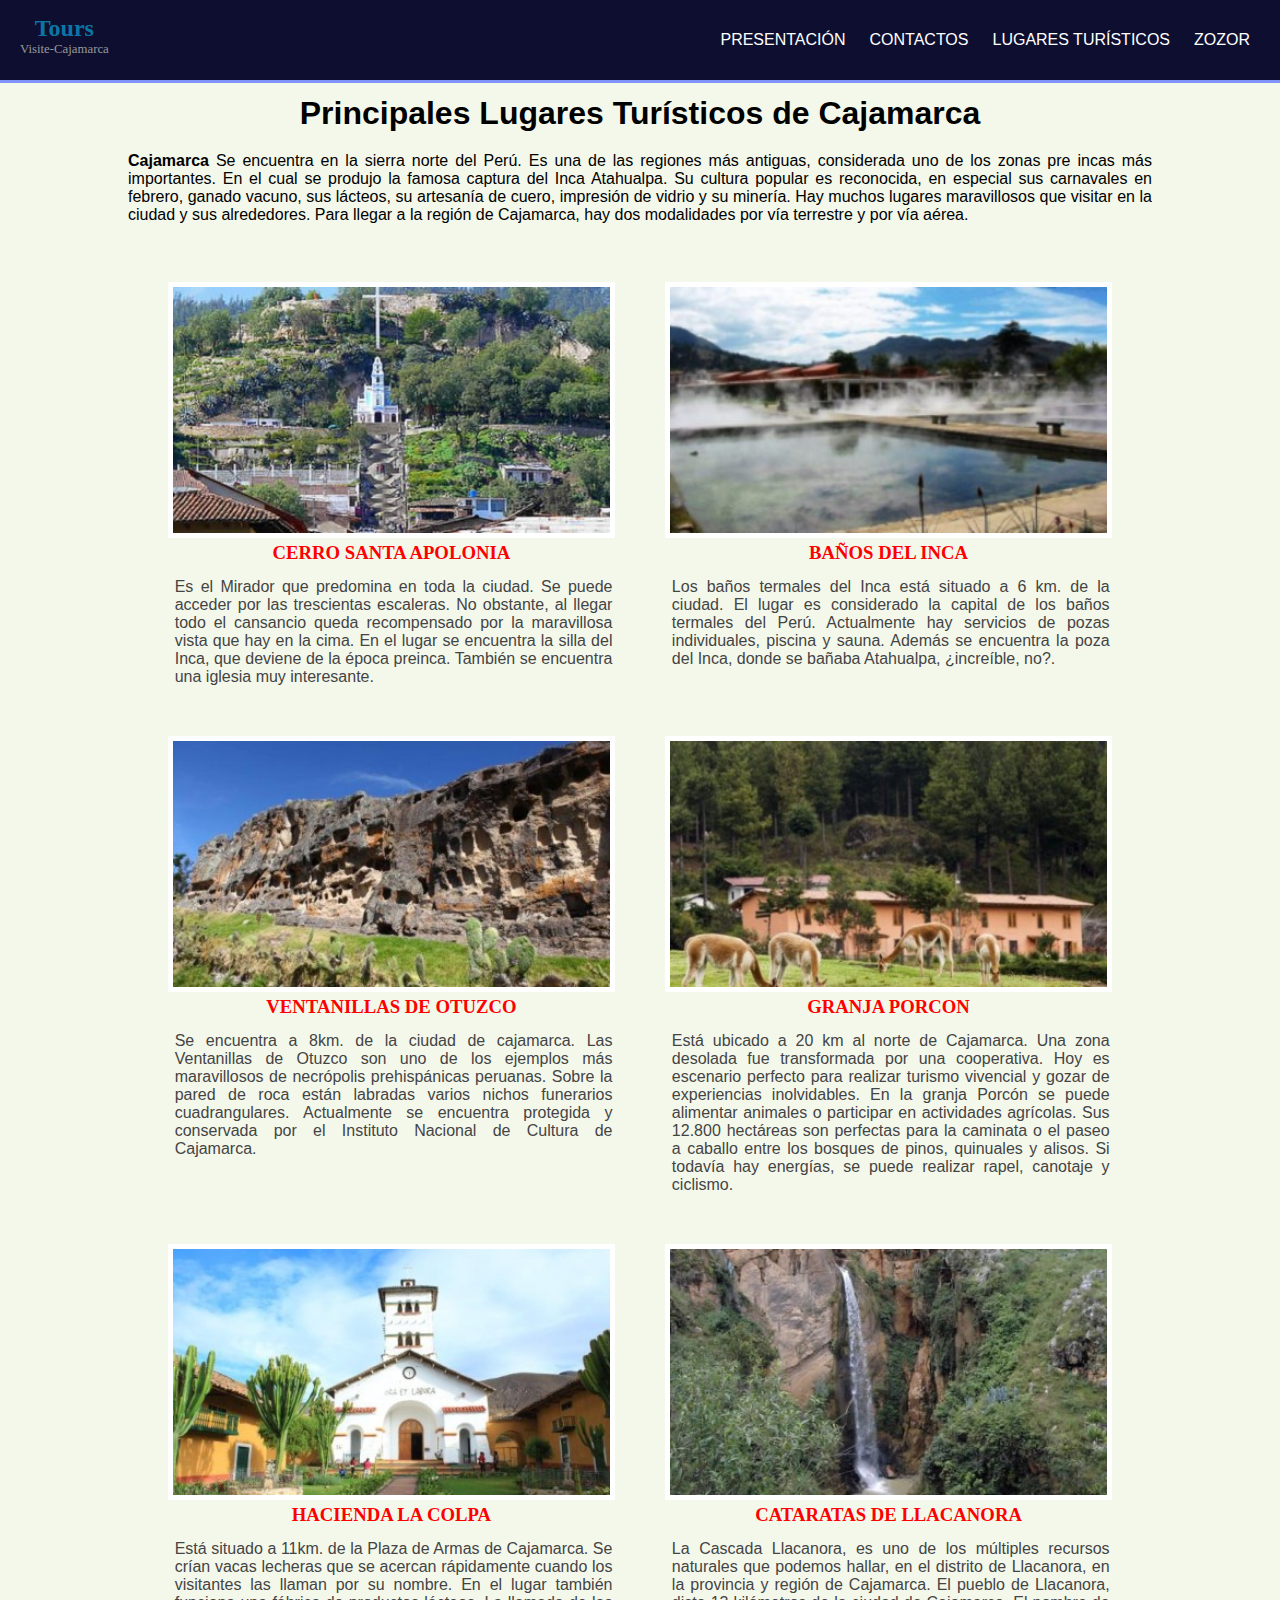
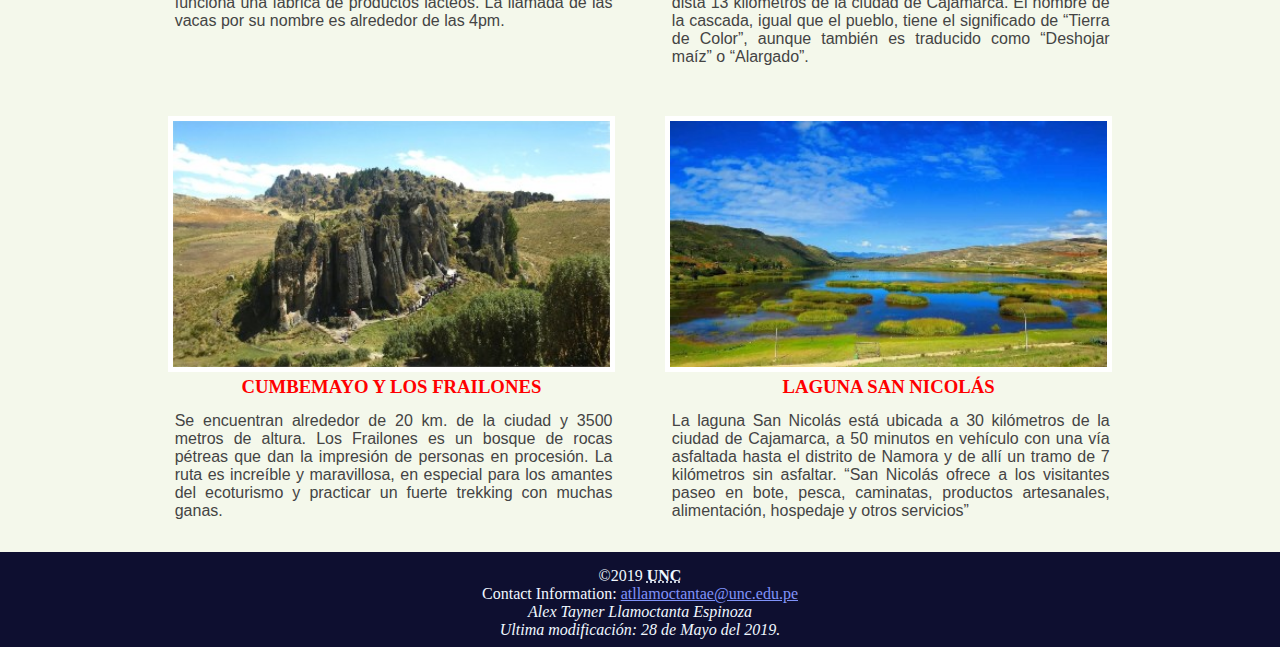
==== turismo.html @ ddd58a31 "Add files via upload" ====
<!DOCTYPE html>
<html lang="en">

<head>
    <meta charset="UTF-8">
    <meta name="viewport" content="width=device-width, initial-scale=1.0">
    <meta http-equiv="X-UA-Compatible" content="ie=edge">
    <title>Turismo</title>
    <link rel="stylesheet" href="css/style.css">
</head>

<body>
    <header class="main-header">
        <!-- / Inicio del logo-->
        <a class="logo" href="index.html">
            <span class="name">Tours</span>
            <span class="surnames">Visite-Cajamarca</span>
        </a>
        <!-- / Fin del Logo -->

        <nav>
            <ul>
                <li><a href="index.html ">Presentación</a></li>
                <li><a href="contactos.html ">Contactos</a></li>
                <li><a href="turismo.html">Lugares Turísticos</a></li>
                <li><a href="zozor.html">Zozor</a></li>
            </ul>
        </nav>
        <!-- / nav -->

    </header>
    <!-- Fin del header -->

    <section class="cuerpo">
        <div class="abc">
            <h1>Principales Lugares Turísticos de Cajamarca</h1>
            <p> <strong>Cajamarca</strong> Se encuentra en la sierra norte del Perú. Es una de las regiones más antiguas, considerada uno de los zonas pre incas más importantes. En el cual se produjo la famosa captura del Inca Atahualpa. Su cultura popular
                es reconocida, en especial sus carnavales en febrero, ganado vacuno, sus lácteos, su artesanía de cuero, impresión de vidrio y su minería. Hay muchos lugares maravillosos que visitar en la ciudad y sus alrededores. Para llegar a la región
                de Cajamarca, hay dos modalidades por vía terrestre y por vía aérea. </p>
        </div>
    </section>
    <section class="infor">
        <div class="cajas">
            <div class="caja">
                <img src="img/cerro.jpg" alt="">
                <h3>Cerro Santa Apolonia</h3>
                <p>Es el Mirador que predomina en toda la ciudad. Se puede acceder por las trescientas escaleras. No obstante, al llegar todo el cansancio queda recompensado por la maravillosa vista que hay en la cima. En el lugar se encuentra la silla del
                    Inca, que deviene de la época preinca. También se encuentra una iglesia muy interesante.</p>
            </div>
            <div class="caja">
                <img src="img/baños.jpg" alt="">
                <h3>Baños del Inca</h3>
                <p>Los baños termales del Inca está situado a 6 km. de la ciudad. El lugar es considerado la capital de los baños termales del Perú. Actualmente hay servicios de pozas individuales, piscina y sauna. Además se encuentra la poza del Inca, donde
                    se bañaba Atahualpa, ¿increíble, no?.</p>
            </div>
            <div class="caja">
                <img src="img/Ventanillas.jpg" alt="">
                <h3>Ventanillas de Otuzco</h3>
                <p>Se encuentra a 8km. de la ciudad de cajamarca. Las Ventanillas de Otuzco son uno de los ejemplos más maravillosos de necrópolis prehispánicas peruanas. Sobre la pared de roca están labradas varios nichos funerarios cuadrangulares. Actualmente
                    se encuentra protegida y conservada por el Instituto Nacional de Cultura de Cajamarca.</p>
            </div>
            <div class="caja">
                <img src="img/porcon.jpg" alt="">
                <h3>Granja Porcon</h3>
                <p>Está ubicado a 20 km al norte de Cajamarca. Una zona desolada fue transformada por una cooperativa. Hoy es escenario perfecto para realizar turismo vivencial y gozar de experiencias inolvidables. En la granja Porcón se puede alimentar
                    animales o participar en actividades agrícolas. Sus 12.800 hectáreas son perfectas para la caminata o el paseo a caballo entre los bosques de pinos, quinuales y alisos. Si todavía hay energías, se puede realizar rapel, canotaje y ciclismo.</p>
            </div>
            <div class="caja">
                <img src="img/collpa.jpg" alt="">
                <h3>Hacienda la Colpa</h3>
                <p>Está situado a 11km. de la Plaza de Armas de Cajamarca. Se crían vacas lecheras que se acercan rápidamente cuando los visitantes las llaman por su nombre. En el lugar también funciona una fábrica de productos lácteos. La llamada de las
                    vacas por su nombre es alrededor de las 4pm.</p>
            </div>
            <div class="caja">
                <img src="img/llacanora.jpg" alt="">
                <h3>Cataratas de Llacanora</h3>
                <p>La Cascada Llacanora, es uno de los múltiples recursos naturales que podemos hallar, en el distrito de Llacanora, en la provincia y región de Cajamarca. El pueblo de Llacanora, dista 13 kilómetros de la ciudad de Cajamarca. El nombre de
                    la cascada, igual que el pueblo, tiene el significado de “Tierra de Color”, aunque también es traducido como “Deshojar maíz” o “Alargado”.</p>
            </div>
            <div class="caja">
                <img src="img/Cumbemayo.jpg" alt="">
                <h3>Cumbemayo y los Frailones</h3>
                <p>Se encuentran alrededor de 20 km. de la ciudad y 3500 metros de altura. Los Frailones es un bosque de rocas pétreas que dan la impresión de personas en procesión. La ruta es increíble y maravillosa, en especial para los amantes del ecoturismo
                    y practicar un fuerte trekking con muchas ganas.</p>
            </div>
            <div class="caja">
                <img src="img/SanNicolas.jpg" alt="">
                <h3>Laguna San Nicolás</h3>
                <p>La laguna San Nicolás está ubicada a 30 kilómetros de la ciudad de Cajamarca, a 50 minutos en vehículo con una vía asfaltada hasta el distrito de Namora y de allí un tramo de 7 kilómetros sin asfaltar. “San Nicolás ofrece a los visitantes
                    paseo en bote, pesca, caminatas, productos artesanales, alimentación, hospedaje y otros servicios”</p>
            </div>
        </div>
    </section>

    <footer>
        <div class="footer-copy">
            &copy;2019 <strong><abbr title="Universidad Nacional de Cajamarca">UNC</abbr></strong>
            <p>Contact Information: <a href="https://myaccount.google.com/?utm_source=OGB&tab=mk&utm_medium=act&pli=1" target="_blank">atllamoctantae@unc.edu.pe</a></p>
            <address>Alex Tayner Llamoctanta Espinoza <br />Ultima modificación: 28 de Mayo del 2019.</address>
        </div>
    </footer>
</body>

</html>
---- css/style.css ----
/*.----------*/

* {
    padding: 0;
    margin: 0;
}

body {
    background: #f4f8eb;
}


/*
* Logo
*/

.main-header {
    background: #0e0f30;
    color: white;
    height: 80px;
    width: 100%;
    /* hacemos que la cabecera ocupe el ancho completo de la página */
    left: 0;
    /* Posicionamos la cabecera al lado izquierdo */
    top: 0;
    /* Posicionamos la cabecera pegada arriba */
    position: fixed;
    /* Hacemos que la cabecera tenga una posición fija */
    border-bottom: #8093fa 3px solid;
}

.logo {
    color: white;
    float: left;
    padding: 15px 0 0 20px;
    text-decoration: none;
}

.logo:hover {
    color: #0b76a6;
}

.logo .name {
    display: block;
    font-weight: 700;
    font-size: 1.5em;
    font-family: 'BatmanForeverOutline';
    text-align: center;
}

.logo .surnames {
    display: block;
    font-weight: 300;
    font-size: 0.8em;
    font-family: 'Rockwell';
    color: #999;
}


/*
* Navegación
*/

nav {
    float: right;
}

nav ul {
    margin: 0;
    padding: 0;
    list-style: none;
    padding-right: 20px;
}

nav ul li {
    display: inline-block;
    line-height: 80px;
}

nav ul li a {
    color: white;
    display: block;
    padding: 0 10px;
    text-decoration: none;
    font-family: Helvetica;
    text-transform: uppercase;
    font-size: 16px;
}

header a:hover {
    color: #8093fa;
    font-weight: bold;
}


/*.----------*/

.cuerpo {
    padding: 95px 0 20px 0;
    width: 80%;
    margin: auto;
    overflow: hidden;
    font-family: sans-serif;
}

.cuerpo p {
    text-align: justify;
    padding: 20px 0;
}

.infor {
    width: 80%;
    margin: auto;
    overflow: auto;
    justify-content: center;
}

.infor p {
    color: #444;
    vertical-align: top;
    margin: 0.8%;
    width: 95%;
    padding: 10px;
    font-family: sans-serif;
    text-align: justify;
}

.abc {
    text-align: center;
}

.abc img {
    width: 300px;
    height: 300px;
    border-radius: 50%;
    border: #0e0f30 1px solid;
}

.caja {
    color: #444;
    float: left;
    margin: 4%;
    padding: 0px;
    width: 25%;
    overflow: hidden;
    justify-content: center;
}

.caja p {
    text-align: center;
    text-decoration: none;
}

.caja a {
    text-decoration: none;
}

.caja .redes a {
    display: inline-block;
    text-decoration: none;
    width: 40px;
    height: 40px;
    line-height: 40px;
    border-radius: 50%;
    background: #999;
    color: #0e0f30;
    text-align: center;
}

.cajas {
    max-width: 1300px;
    margin: auto;
    overflow: hidden;
    justify-content: center;
    display: flex;
    flex-wrap: wrap;
}

.cajas .caja {
    color: #444;
    float: left;
    vertical-align: top;
    margin: 0.8%;
    width: 45%;
    padding: 10px;
    overflow: hidden;
    justify-content: center;
    text-align: center;
}

.cajas .caja img {
    width: 95%;
    justify-content: center;
    border: white 5px solid;
}

.cajas .caja h3 {
    color: red;
    text-align: center;
    text-transform: uppercase;
}

.cajas .caja p {
    text-align: justify;
}


/*footer*/

footer {
    width: 100%;
    height: 80px;
    background-color: #0e0f30;
    text-align: center;
    color: aliceblue;
    padding: 15px 0 0 0;
}

footer a {
    color: #8093fa;
}
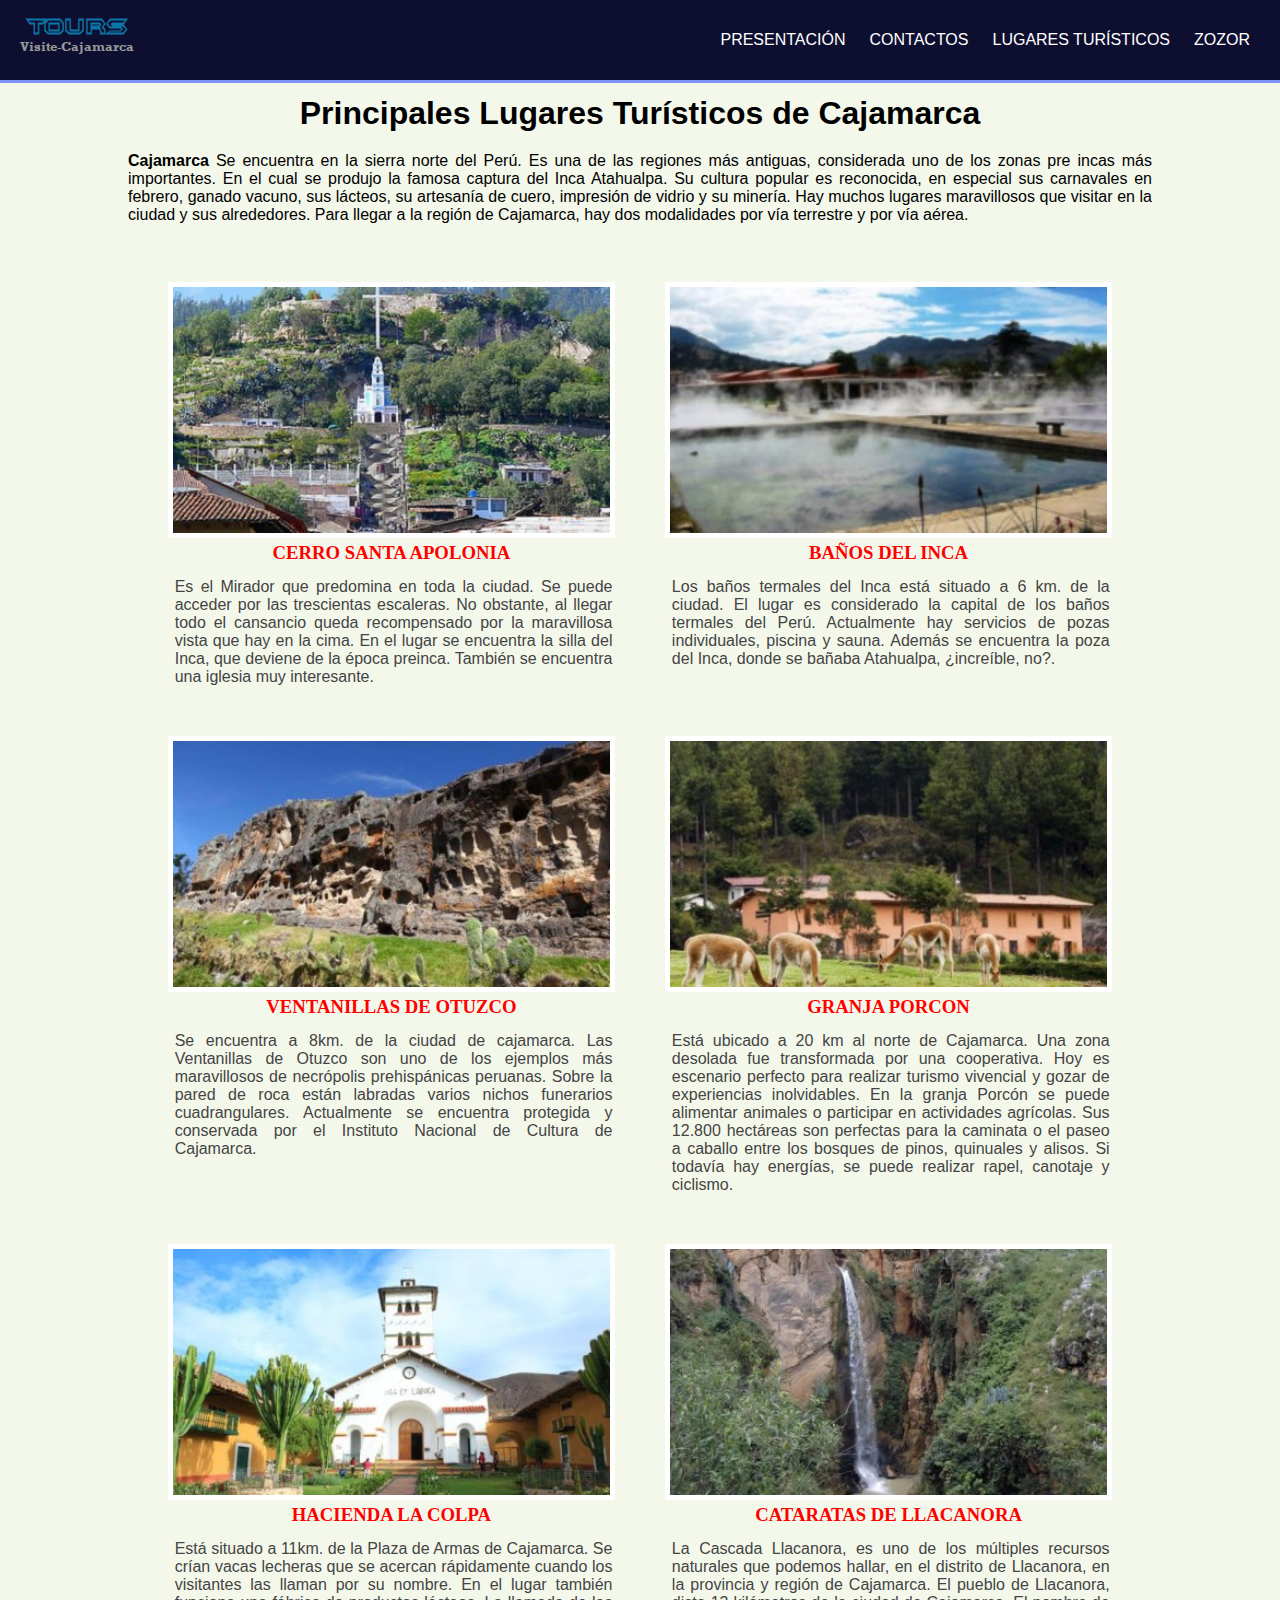
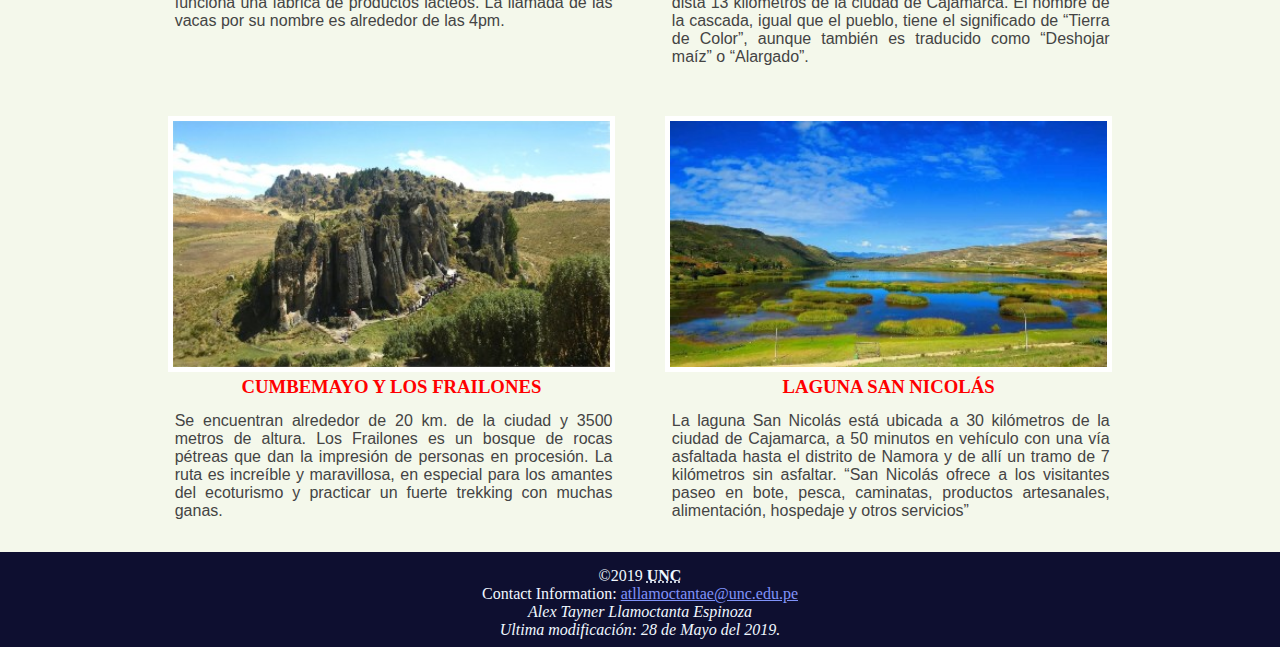
==== commit 9dc660f4: "Update turismo.html" ====
--- a/turismo.html
+++ b/turismo.html
@@ -5,6 +5,7 @@
     <meta charset="UTF-8">
     <meta name="viewport" content="width=device-width, initial-scale=1.0">
     <meta http-equiv="X-UA-Compatible" content="ie=edge">
+    <link rel="icon" type="img/png" href="img/turis.png">
     <title>Turismo</title>
     <link rel="stylesheet" href="css/style.css">
 </head>
@@ -12,7 +13,7 @@
 <body>
     <header class="main-header">
         <!-- / Inicio del logo-->
-        <a class="logo" href="index.html">
+        <a class="logo" href="turismo.html">
             <span class="name">Tours</span>
             <span class="surnames">Visite-Cajamarca</span>
         </a>
@@ -101,4 +102,4 @@
     </footer>
 </body>
 
-</html>+</html>
--- a/css/style.css
+++ b/css/style.css
@@ -218,4 +218,17 @@
 
 footer a {
     color: #8093fa;
-}+}
+
+ @font-face {
+            font-family: 'BatmanForeverOutline';
+            src: url('../fonts/batmfo__.ttf');
+            font-weight: normal;
+            font-style: normal;
+ }
+ @font-face {
+            font-family: 'Rockwell';
+            src: url('../fonts/rockb.ttf');
+            font-weight: normal;
+            font-style: normal;
+}
